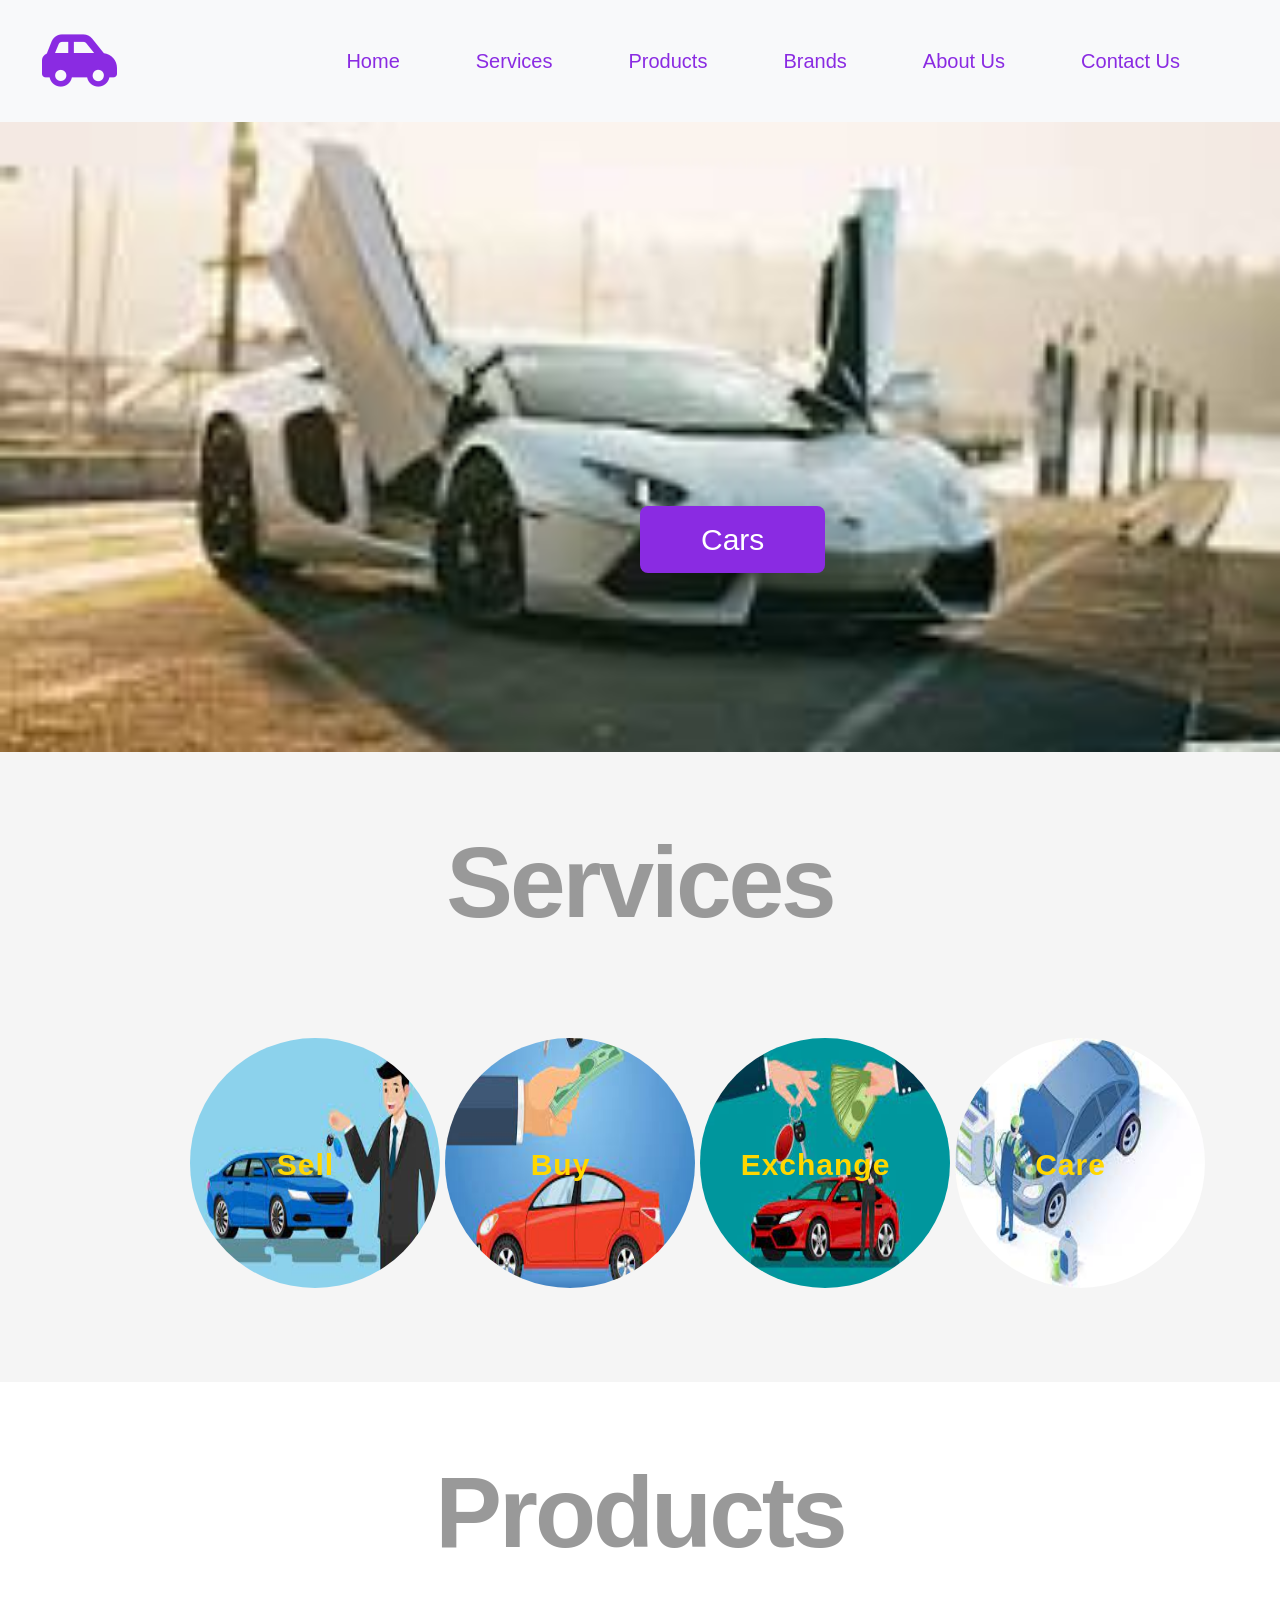
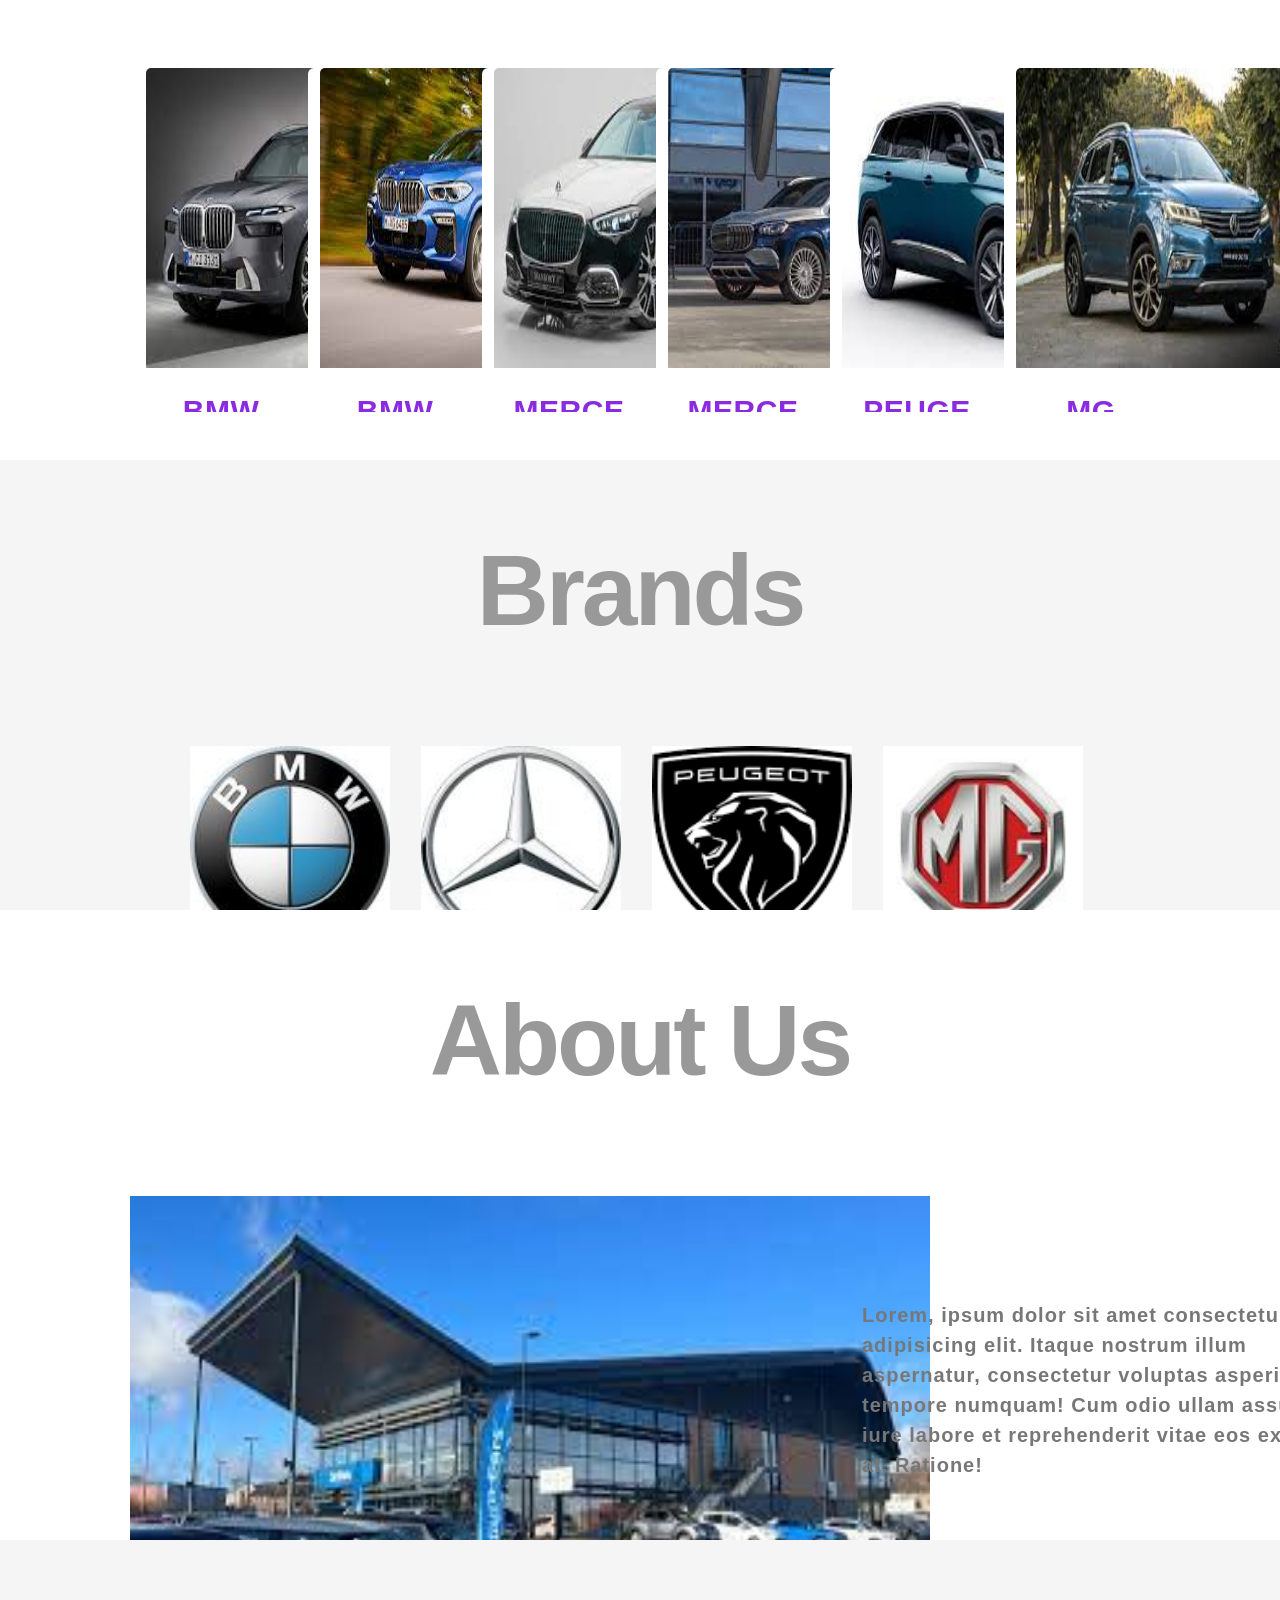
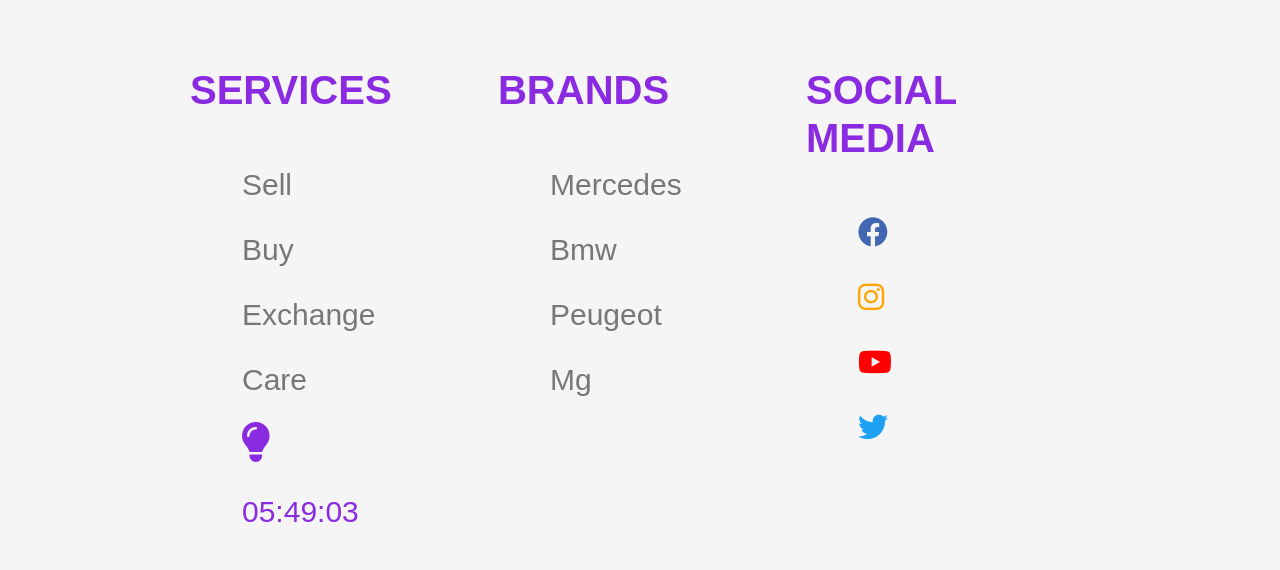
==== index.html @ d197e75f "Add files via upload" ====
<!doctype html>
<html lang="en">
  <head>
    <meta charset="utf-8">
    <meta name="viewport" content="width=device-width, initial-scale=1">
    <title>Car Land</title>
    <!-- css links -->
    <link href="https://cdn.jsdelivr.net/npm/bootstrap@5.3.0-alpha1/dist/css/bootstrap.min.css" rel="stylesheet" integrity="sha384-GLhlTQ8iRABdZLl6O3oVMWSktQOp6b7In1Zl3/Jr59b6EGGoI1aFkw7cmDA6j6gD" crossorigin="anonymous">
 <link rel="stylesheet" href="css/main.css">
 <link rel="stylesheet" href="css/normalize.css">
 <link rel="stylesheet" href="css/all.min.css">
 <link rel="stylesheet" href="css/all.css">
</head>
  <body>
       
  <!-- start navbar -->
  <nav class="navbar navbar-expand-lg bg-body-tertiary">
    <div class="container-fluid">
 <a class="navbar-brand" href="index.html"><i class="fa-sharp fa-solid fa-car-side fa-spin fa-spin-reverse"></i></a>
      <button class="navbar-toggler" type="button" data-bs-toggle="collapse" data-bs-target="#navbarSupportedContent" aria-controls="navbarSupportedContent" aria-expanded="false" aria-label="Toggle navigation">
        <span class="navbar-toggler-icon"></span>
      </button>
      <div class="collapse navbar-collapse" id="navbarSupportedContent">
        <ul class="navbar-nav ms-auto mb-2 mb-lg-0">
          <li class="nav-item">
            <a class="nav-link active" aria-current="page" href="index.html">Home</a>
          </li>
          <li class="nav-item">
            <a class="nav-link" href="#service">Services</a>
          </li>
          <li class="nav-item">
            <a class="nav-link" href="#cars">Products</a>
          </li>
        
          <li class="nav-item">
            <a class="nav-link" href="#brands">Brands</a>
          </li>
          <li class="nav-item">
            <a class="nav-link" href="#about">About Us</a>
          </li>
          <li class="nav-item">
            <a class="nav-link" href="contact.html">Contact Us</a>
          </li>
       
        </ul>
       
      </div>
      
    </div>
  </nav>
  <!-- end navbar -->
  <!-- start carsouel  -->
  <section class="landing">
   <div class="land">
  
        <button type="button" class="btn ">
           <a href="#products">Cars</a> </button>
   
       
  
</div>

  </section>
  <!-- end carsouel -->
  <!-- start services -->
<section class="service" id="service">
    <h2 class="special-head">
        Services
           </h2>
    <div class="container">
        <div class="row m-5 p-5">
            <div class="col-lg-3 col-md-6 col-sm-12  ">
<img src="imgs/serv1.jpeg" alt="" width="250" height="250">
<div class="caption">
    <h3>Sell </h3>
</div>
            </div>
            <div class="col-lg-3 col-md-6 col-sm-12 ">
                <img src="imgs/serv2.jpeg" alt="" width="250" height="250">
<div class="caption">
    <h3>Buy </h3>
</div>
            </div>
            <div class="col-lg-3 col-md-6 col-sm-12 ">
                <img src="imgs/serv3.jpeg" alt=""  width="250" height="250">
                <div class="caption">
                    <h3>Exchange </h3>
                </div>
            </div>
            <div class="col-lg-3 col-md-6 col-sm-12 ">
                <img src="imgs/serv4.jpeg" alt="" width="250" height="250">
                <div class="caption">
                    <h3>Care </h3>
                </div>
            </div>
        </div>
    </div>
</section>

  <!-- end services -->
  <!-- start products-->
<section class="products mb-5" id="products">
    <h2 class="special-head">
    Products
           </h2>
    <div class="row my-5 mx-3 p-5">
        <div class="card col-xl-2 col-lg-4 col-md-6 col-sm-12 " >
            <img src="imgs/prod2.jpeg" class="card-img-top" alt="...">
            <div class="card-body">
              <h5 class="card-title">BMW X7</h5>
              <p class="card-text">EGP 2,900,000</p>
              <a href="detail.html" class="btn ">DETAILS</a>
            </div>
          </div>
          <div class="card col-xl-2 col-lg-4 col-md-6 col-sm-12 " >
            <img src="imgs/prod1.jpeg" class="card-img-top" alt="...">
            <div class="card-body">
              <h5 class="card-title">BMW X6</h5>
              <p class="card-text">EGP 2,300,000</p>
              <a href="detail.html" class="btn ">DETAILS</a>
            </div>
          </div>
          <div class="card col-xl-2 col-lg-4 col-md-6 col-sm-12 "  >
            <img src="imgs/prod3.jpeg" class="card-img-top" alt="...">
            <div class="card-body">
              <h5 class="card-title">MERCEDES MAYBACH</h5>
              <p class="card-text">EGP 9,900,000</p>
              <a href="detail.html" class="btn ">DETAILS</a>
            </div>
          </div>
          <div class="card col-xl-2 col-lg-4 col-md-6 col-sm-12 " >
            <img src="imgs/prod4.jpeg" class="card-img-top" alt="...">
            <div class="card-body">
              <h5 class="card-title">MERCEDES GLS MAYBACH</h5>
              <p class="card-text">EGP 5,900,000</p>
              <a href="detail.html" class="btn ">DETAILS</a>
            </div>
          </div>
          <div class="card col-xl-2 col-lg-4 col-md-6 col-sm-12 " >
            <img src="imgs/prod5.jpeg" class="card-img-top" alt="...">
            <div class="card-body">
              <h5 class="card-title">PEUGEOT 5008</h5>
              <p class="card-text">EGP 1,300,000</p>
              <a href="detail.html" class="btn ">DETAILS</a>
            </div>
          </div>
          <div class="card col-xl-2 col-lg-4 col-md-6 col-sm-12 " >
            <img src="imgs/prod6.jpeg" class="card-img-top" alt="...">
            <div class="card-body">
              <h5 class="card-title">MG RX5</h5>
              <p class="card-text">EGP 1,000,000</p>
              <a href="detail.html" class="btn ">DETAILS</a>
            </div>
          </div>
    </div>
</section>

  <!-- end products -->
  <!-- start brands -->
<section class="brands" id="brands">
    <h2 class="special-head">
 Brands
               </h2>
    <div class="container">
        <div class="row m-5 p-5">
            <div class="col-xl-3 col-lg-3 col-md-6 col-sm-12">
<img src="imgs/brand1.jpeg" alt="">
            </div>
            <div class="col-xl-3 col-lg-3 col-md-6 col-sm-12">
<img src="imgs/brand2.jpeg" alt="">
            </div>
            <div class="col-xl-3 col-lg-3 col-md-6 col-sm-12">
<img src="imgs/brand3.png" alt="">
            </div>
            <div class="col-xl-3 col-lg-3 col-md-6 col-sm-12">
<img src="imgs/brand4.jpeg" alt="">
            </div>
        </div>
    </div>
</section>
  <!-- end brands -->
  <!-- start about us -->
<section class="about" id="about">
    <h2 class="special-head">
      About Us
                      </h2>

                      <div class="container">

                        <div class="row my-5  p-5">
                            <div class="col-xl-8 col-lg-8 col-md-8 col-sm-12 ">
                                <img src="imgs/about.jpeg" alt="">
                            </div>
                            <div class="col-xl-4 col-lg-4 col-md-4 col-sm-12 ps-5">
                                <p>Lorem, ipsum dolor sit amet consectetur adipisicing elit. Itaque nostrum illum aspernatur, consectetur voluptas asperiores tempore numquam! Cum odio ullam assumenda iure labore et reprehenderit vitae eos expedita at. Ratione!</p>
                            </div>

                        </div>
                      </div>
</section>

  <!-- end about  us -->
  <!-- start footer -->
<footer class="footer">
    <div class="container">

        <div class="row m-5 p-5">
            <div class="col-xl-4 col-lg-4 col-md-6 col-sm-12">
                <h3>SERVICES</h3>
                <ul class="list mt-5">
                    <li> Sell</li>
                    <li>Buy</li>
                    <li>Exchange</li>
                    <li>Care</li>
                    <li><div class="lamp">
                       <button onclick=" return switchBody()">
                        <i class="fa-solid fa-lightbulb" ></i>
                  </button>
                    </div></li>
<li>
    <p id="time" onload="showDate()"></p>
</li>
                </ul>
            </div>
            <div class="col-xl-4 col-lg-4 col-md-6 col-sm-12">
                <h3>
                    BRANDS
                </h3>
                <ul class="list mt-5">
                    <li> Mercedes</li>
                    <li>Bmw</li>
                    <li>Peugeot</li>
                    <li>Mg</li>
                </ul>
            </div>
            <div class="col-xl-4 col-lg-4 col-md-6 col-sm-12">
                <h3>
                    SOCIAL MEDIA
                </h3>
                <ul class="list mt-5">
                    <li> <a href=""><i class="fa-brands fa-facebook"></i></a></li>
                    <li><a href=""><i class="fa-brands fa-instagram"></i></a></li>
                    <li> <a href=""><i class="fa-brands fa-youtube"></i></a></li>
                    <li><a href=""><i class="fa-brands fa-twitter"></i></a></li>
                </ul>
            </div>


        </div>
        <div class="row m-5">
            <div class="col-12">
                <p>&copy; 2023 All Right Are Reserved By <span style="color: blueviolet;">Amr Khaled Marey</span></p>
            </div>
         

         
        </div>
    </div>
</footer>
  <!-- end footer -->
  <!-- js links -->
    <script src="https://cdn.jsdelivr.net/npm/@popperjs/core@2.11.6/dist/umd/popper.min.js" integrity="sha384-oBqDVmMz9ATKxIep9tiCxS/Z9fNfEXiDAYTujMAeBAsjFuCZSmKbSSUnQlmh/jp3" crossorigin="anonymous"></script>
    <script src="https://cdn.jsdelivr.net/npm/bootstrap@5.3.0-alpha1/dist/js/bootstrap.min.js" integrity="sha384-mQ93GR66B00ZXjt0YO5KlohRA5SY2XofN4zfuZxLkoj1gXtW8ANNCe9d5Y3eG5eD" crossorigin="anonymous"></script>
    <script src="https://ajax.googleapis.com/ajax/libs/jquery/3.6.3/jquery.min.js"></script>
    <script src="js/script.js"></script>
</body>
</html>
---- css/main.css ----
*{
    -moz-box-sizing: border-box;
    -webkit-box-sizing: border-box;
    box-sizing: border-box;
    margin: 0;
    padding: 0%;
}


body{
    font-family: sans-serif;
scroll-behavior: smooth;
width: 100%;
background-color: white;
}
a{
    text-decoration: none;
    color: white;
}
.dark{
    color: white;
    background-color: black;
}
.special-head{
    color: #999;
    font-size: 100px;
    text-align: center;
    font-weight: 900;
    letter-spacing: -3px;
    margin: 0;
}
/* start navbar */
.navbar-brand>i{
    font-size: 60px;
padding: 10px 30px;
    color: blueviolet;
    
}
.navbar-brand>i:hover{
    color: black;
}
.collapse>.navbar-nav>li>a{
color: blueviolet;
font-size: 20px;
}

.collapse>.navbar-nav>li>.active{
    color: blueviolet;
}
.collapse>.navbar-nav>li>.active:hover{
    color: red;
}
.collapse>.navbar-nav>li>a:hover{
    color: black;
}
.collapse>.navbar-nav{
    margin-right: 50px;
  
}
.collapse>.navbar-nav>li{
    margin: 30px;
}
 .navbar-nav{
        text-align: center;
}
/* end navbar */
/* start landing */
.landing{
    width: 100%;
    height: 70vh;
overflow: hidden;
}
.land{
    background: url(../imgs/wall1.jpeg) no-repeat;
    background-position: center;
    background-size: cover;
    width: 100%;
    height: 100%;
}
.land>.btn{
margin: 30% 50% 20% 50%;
padding:  10px 60px;
background-color: blueviolet;
border-radius: 8px;
color: white;
font-size: 30px;
}
.land>.btn:hover{
    background-color: black;
    box-shadow: 50px 100px 100px 100px ;
}
/* end landing */
/* strat services */
.service{
    width: 100%;
    height: 70vh;
   background-color: #f5f5f5;
   padding: 70px;
   overflow: hidden;
}

.service>.container>.row{
    width: 100%;
    height: 100%;
}
.service>.container>.row>.col-lg-3>img{
border-radius: 50%;
}
.service>.container>.row>.col-lg-3{
    position: relative;
}
.service>.container>.row>.col-lg-3>.caption
{
    position: absolute;
transform: translate(-50% , -50%);
bottom: 30%;
left: 50%;
text-align: center;

}
.service>.container>.row>.col-lg-3>.caption>h3{
    font-weight: 900;
    font-size: 30px;
    color: 		#ffd700;
    letter-spacing: 1px;
}
.service>.container>.row>.col-lg-3>.caption>h3:hover{
    color: black;
}
.service>.container>.row>.col-lg-3:hover{
    scale: 1.1;
}
/* end services */

/* start products */
.products{
    width: 100%;
    height: 70vh;
    padding: 70px ;
    overflow: hidden;
}
.products>.row{
    width: 100%;
    height: 100%;
}
.products>.row>.card{
border: none;
text-align: center;
}
.products>.row>.card>img:hover{
    scale: 1.5;

}
.products>.row>.card>img{
    width: 300px;
    height: 300px;
}
.products>.row>.card>.card-body>.card-title{
    font-size: 30px;
    color: blueviolet;
font-weight: 900;
line-height: 1.8;
letter-spacing: .5px;
text-align: center;
}
.products>.row>.card>.card-body>.btn{
    background-color: blueviolet;
    color: white;
}
.products>.row>.card>.card-body>.btn:hover{
    background-color: black;
}
.products>.row>.card>.card-body>.card-text{
    color: #777;
    font-size: 20px;
    font-style: italic;
}
/* end products */
/* start brands */
.brands{
    width: 100%;
    height: 50vh;
    padding: 70px ;
    background-color: #f5f5f5;
    overflow: hidden;
}
.brands>.container>.row>.col-lg-3>img{
    height: 200px;
    width: 200px;
}
.brands>.container>.row>.col-lg-3>img:hover{
    scale: 1.1;
}
/* end brands */
/* start about us */
.about{
    width: 100%;
    height: 70vh;
    padding: 70px ;
    overflow: hidden;
}
.about>.container>.row>.col-lg-8>img{
    width: 800px;
    height: 500px;
}
.about>.container>.row>.col-lg-4{
    margin-top: 10%;

}
.about>.container>.row>.col-lg-4>p{
    font-size: 20px;
    width: 500px;
    font-weight: 600;
    line-height: 1.5;
    letter-spacing: 1px;
    color: #777;
}
/* end about us */
/* start footer */
.footer{
    width: 100%;
    height: 70vh;
    background-color: #f5f5f5;
    overflow: hidden;
    padding: 30px;

}
.footer>.container>.row>.col-lg-4>h3{
    font-size: 40px;
font-weight: 900;
color: blueviolet;
}
.footer>.container>.row>.col-lg-4>ul{
    list-style-type: none;
}
.footer>.container>.row>.col-lg-4>ul>li{
margin: 20px;
font-size: 30px;
color: #777;
}
.footer>.container>.row>.col-lg-4>ul>li>i{
    font-size: 30px;
}
.footer>.container>.row>.col-lg-4>ul>li>a>i:hover{
    color: black;
}
.footer>.container>.row>.col-lg-4>ul>li>a>.fa-facebook{

  color:#4267B2 ;
}
.footer>.container>.row>.col-lg-4>ul>li>a>.fa-instagram{
color: orange;
}
.footer>.container>.row>.col-lg-4>ul>li>a>.fa-youtube{
    color: red;
}
.footer>.container>.row>.col-lg-4>ul>li>a>.fa-twitter{
   color:#1DA1F2 ;
}
.footer>.container>.row>.col-12{
    text-align: center;
    color: #777;
    font-size: 20px;
}
.footer>.container>.row>.col-lg-4>ul>li>.lamp>button>i{
    font-size: 40px;
    color: blueviolet;
}
.footer>.container>.row>.col-lg-4>ul>li>.lamp>button{
    border: none;
    background-color: transparent;
}
.footer>.container>.row>.col-lg-4>ul>li>.lamp>button>i:hover{
    color: black;
}
/* end footer */
/* start form */
.form>.container>form>.btn{
    background-color: blueviolet;
    color: white;
}
.form>.container>form>.mb-3>.alert-danger{
    display: none;
}
/* end form */
/* start thank */
.content>.container>.col-12>i{
    font-size: 50px;
    color: white;
    background-color: green;
    border-radius: 50%;
    padding: 20px;
    margin-top: 50px;
}
.content>.container>.col-12>p{
    font-size: 30px;
    font-weight: 900;
    color: #777;
    margin-top: 30px;
    line-height: 1.8;
    letter-spacing: 1px;
}
.content>.container>.col-12>.btn{
    background-color: blueviolet;
    color: white;
    margin: 50px;
}
.content>.container>.col-12>.btn:hover{
    background-color: black;

}
/* end thank */
/* start detail */

.detail{
    width: 100%;
    height: 70vh;
    padding: 70px ;
    overflow: hidden;
}
.detail>.container>.row>.col-lg-8>img{
    width: 800px;
    height: 500px;
}
.detail>.container>.row>.col-lg-4{
    margin-top: 10%;

}
.detail>.container>.row>.col-lg-4>p{
    font-size: 20px;
    width: 500px;
    font-weight: 600;
    line-height: 1.5;
    letter-spacing: 1px;
    color: #777;
}



/* end detail */
@media(min-width:300px) and (max-width:576px) {
    .land>.btn{
margin-top: 90%;
position: relative;
right: 60px;
padding: 10px 50px;
    }
    .service{
        height: auto;

    }
    .service>.container>.row>.col-lg-3{
        margin: 20px 0px;
    }
    .navbar-nav{
        text-align: center;
}
.service>.container>.row>.col-lg-3>.caption{
    position: absolute;
    transform: translate(-50% , -50%);
    bottom: 30%;
    left: 45%;
    text-align: center;
}
.products>.row>.card{
    margin: 10px;
}
.products{
    height: auto;

}
.brands{
    height: auto;

}
.about{
    height: auto;
}
.about>.container>.row>.col-lg-8>img{
    width: 100%;
    margin-bottom: 10px;
}
.about>.container>.row>.col-lg-4>p{
   width: 300px;
 margin-right: 50%;
    letter-spacing: 2px;
   
}


.detail{
    height: auto;
}
.detail>.container>.row>.col-lg-8>img{
    width: 100%;
    margin-bottom: 10px;
}
.detail>.container>.row>.col-lg-4>p{
   width: 300px;
 margin-right: 50%;
    letter-spacing: 2px;
   
}
.brands>.container>.row>.col-lg-3{
    margin: 15px;
}

.footer{
    height: auto;
}
.footer>.container>.row>.col-lg-4>h3{
    font-size: 30px;
}
.footer>.container>.row>.col-lg-4{
    margin-top: 20px;
}
}
@media(min-width:577px) and (max-width:768px)
{
    .service{
        height: auto;
        padding: 10px;

    } 
    .navbar-nav{
        text-align: center;
}
    .service>.container>.row>.col-lg-3{
        margin: 20px 0px;
   
    }
    .service>.container>.row>.col-lg-3>.caption{
        position: absolute;
        transform: translate(-50% , -50%);
        bottom: 30%;
        left: 60%;
        text-align: center;
    }
  
    .products>.row>.card{
        margin: 20px;
    }
    .brands{
        height: auto;

    }
    .brands>.container>.row>.col-lg-3{
        margin: 10px;
    }
    .about{
        height: auto;
    }
    .about>.container>.row>.col-lg-8>img{
        width: 100%;
        margin-bottom: 10px;
    }
    .about>.container>.row>.col-lg-4>p{
        width: 100%;
        letter-spacing: 2px;
       
    }
    .detail{
        height: auto;
    }
    .detail>.container>.row>.col-lg-8>img{
        width: 100%;
        margin-bottom: 10px;
    }
    .detail>.container>.row>.col-lg-4>p{
        width: 100%;
        letter-spacing: 2px;
       
    }
    .footer{
        height: auto;
    }
}
@media(min-width:769px) and (max-width:992px)
{
    .service{
        height: auto;
        padding: 10px;
    } 
    .service>.container>.row>.col-lg-3{
        margin: 20px 0px;
       
    }
    .navbar-nav{
        text-align: center;
}
.products>.row>.card{
    margin: 15px;
}
.brands{
    height: auto;
}
.brands>.container>.row>.col-lg-3{
    margin: 5px;
}
.about>.container>.row>.col-lg-8>img{
    width: 100%;
    margin-bottom: 10px;
}
.about>.container>.row>.col-lg-4>p{
    width: 100%;
    letter-spacing: 2px;
   
}
.about{
    height: auto;
}

.detail{
    height: auto;
}
.detail>.container>.row>.col-lg-8>img{
    width: 100%;
    margin-bottom: 10px;
}
.detail>.container>.row>.col-lg-4>p{
    width: 100%;
    letter-spacing: 2px;
   
}
.footer{
    height: auto;
}
}
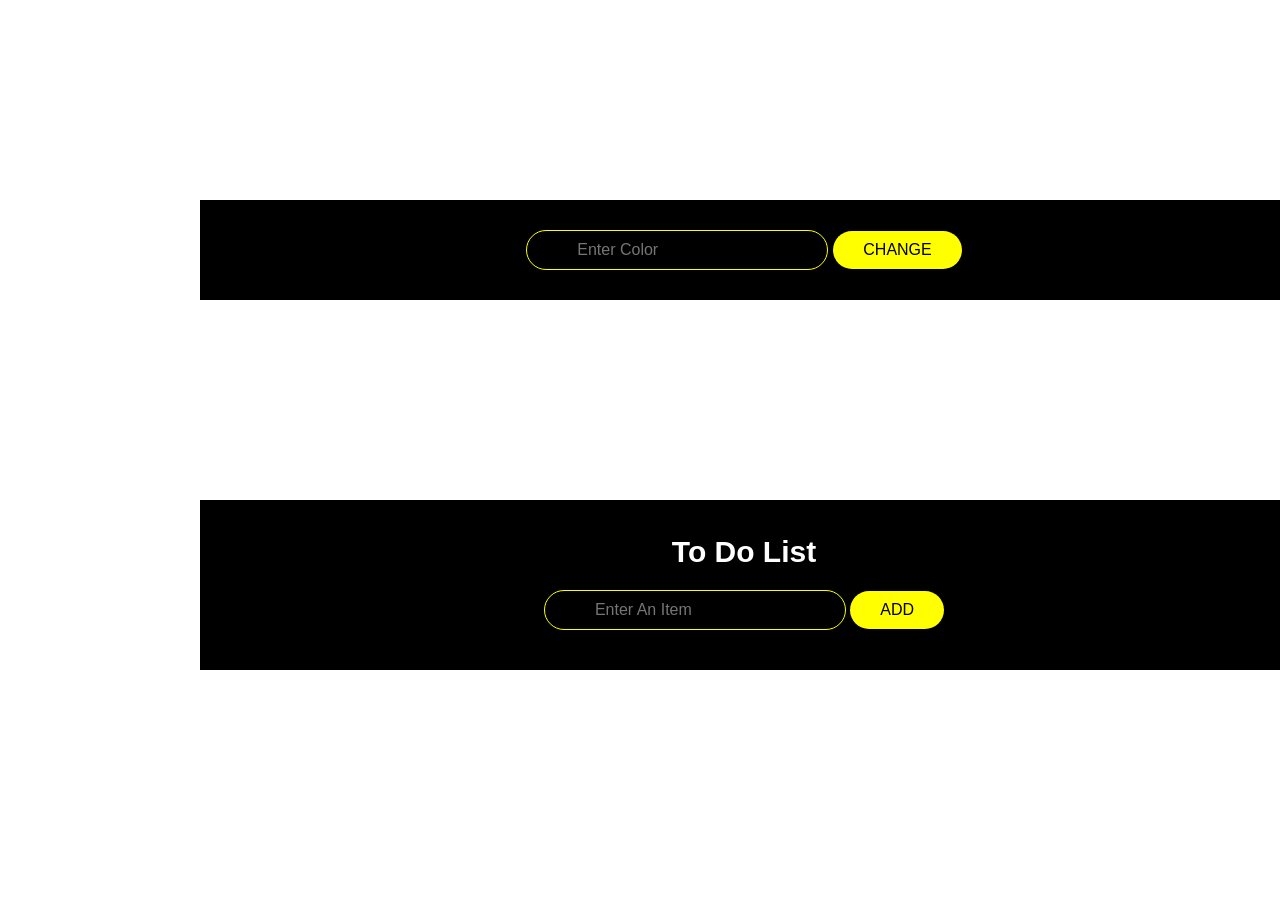
==== commit bf24dd5b: "Add files via upload" ====
--- a/index.html
+++ b/index.html
@@ -1,267 +1,46 @@
-<!doctype html>
+<!DOCTYPE html>
 <html lang="en">
-  <head>
-    <meta charset="utf-8">
-    <meta name="viewport" content="width=device-width, initial-scale=1">
-    <title>Car Land</title>
+<head>
+    <meta charset="UTF-8">
+    <meta http-equiv="X-UA-Compatible" content="IE=edge">
+    <meta name="viewport" content="width=device-width, initial-scale=1.0">
     <!-- css links -->
-    <link href="https://cdn.jsdelivr.net/npm/bootstrap@5.3.0-alpha1/dist/css/bootstrap.min.css" rel="stylesheet" integrity="sha384-GLhlTQ8iRABdZLl6O3oVMWSktQOp6b7In1Zl3/Jr59b6EGGoI1aFkw7cmDA6j6gD" crossorigin="anonymous">
- <link rel="stylesheet" href="css/main.css">
- <link rel="stylesheet" href="css/normalize.css">
- <link rel="stylesheet" href="css/all.min.css">
- <link rel="stylesheet" href="css/all.css">
+    <link rel="stylesheet" href="css/normalize.css">
+    <link rel="stylesheet" href="css/main.css">
+    <link rel="stylesheet" href="css/all.css">
+    <link rel="stylesheet" href="css/all.min.css">
+    <title>TO DO LIST</title>
 </head>
-  <body>
-       
-  <!-- start navbar -->
-  <nav class="navbar navbar-expand-lg bg-body-tertiary">
-    <div class="container-fluid">
- <a class="navbar-brand" href="index.html"><i class="fa-sharp fa-solid fa-car-side fa-spin fa-spin-reverse"></i></a>
-      <button class="navbar-toggler" type="button" data-bs-toggle="collapse" data-bs-target="#navbarSupportedContent" aria-controls="navbarSupportedContent" aria-expanded="false" aria-label="Toggle navigation">
-        <span class="navbar-toggler-icon"></span>
-      </button>
-      <div class="collapse navbar-collapse" id="navbarSupportedContent">
-        <ul class="navbar-nav ms-auto mb-2 mb-lg-0">
-          <li class="nav-item">
-            <a class="nav-link active" aria-current="page" href="index.html">Home</a>
-          </li>
-          <li class="nav-item">
-            <a class="nav-link" href="#service">Services</a>
-          </li>
-          <li class="nav-item">
-            <a class="nav-link" href="#cars">Products</a>
-          </li>
-        
-          <li class="nav-item">
-            <a class="nav-link" href="#brands">Brands</a>
-          </li>
-          <li class="nav-item">
-            <a class="nav-link" href="#about">About Us</a>
-          </li>
-          <li class="nav-item">
-            <a class="nav-link" href="contact.html">Contact Us</a>
-          </li>
-       
-        </ul>
-       
-      </div>
+<body>
+
+    <div class="container two">
       
+ 
+
+     <input type="text" id="colIn" class="colIn" placeholder="Enter Color">
+      <button type="submit" id="colBtn">CHANGE</button>
+  
+   
     </div>
-  </nav>
-  <!-- end navbar -->
-  <!-- start carsouel  -->
-  <section class="landing">
-   <div class="land">
   
-        <button type="button" class="btn ">
-           <a href="#products">Cars</a> </button>
-   
-       
-  
-</div>
+   <div class="container">
+    <h4>To Do List</h4> 
+        <form  >
+            <input type="text" id="txt" class="txt"  placeholder="Enter An Item">
+            <input type="submit" value="ADD" class="btn" id="btn">
+        </form>
+  <ul class="list" id="list">
 
-  </section>
-  <!-- end carsouel -->
-  <!-- start services -->
-<section class="service" id="service">
-    <h2 class="special-head">
-        Services
-           </h2>
-    <div class="container">
-        <div class="row m-5 p-5">
-            <div class="col-lg-3 col-md-6 col-sm-12  ">
-<img src="imgs/serv1.jpeg" alt="" width="250" height="250">
-<div class="caption">
-    <h3>Sell </h3>
-</div>
-            </div>
-            <div class="col-lg-3 col-md-6 col-sm-12 ">
-                <img src="imgs/serv2.jpeg" alt="" width="250" height="250">
-<div class="caption">
-    <h3>Buy </h3>
-</div>
-            </div>
-            <div class="col-lg-3 col-md-6 col-sm-12 ">
-                <img src="imgs/serv3.jpeg" alt=""  width="250" height="250">
-                <div class="caption">
-                    <h3>Exchange </h3>
-                </div>
-            </div>
-            <div class="col-lg-3 col-md-6 col-sm-12 ">
-                <img src="imgs/serv4.jpeg" alt="" width="250" height="250">
-                <div class="caption">
-                    <h3>Care </h3>
-                </div>
-            </div>
-        </div>
-    </div>
-</section>
-
-  <!-- end services -->
-  <!-- start products-->
-<section class="products mb-5" id="products">
-    <h2 class="special-head">
-    Products
-           </h2>
-    <div class="row my-5 mx-3 p-5">
-        <div class="card col-xl-2 col-lg-4 col-md-6 col-sm-12 " >
-            <img src="imgs/prod2.jpeg" class="card-img-top" alt="...">
-            <div class="card-body">
-              <h5 class="card-title">BMW X7</h5>
-              <p class="card-text">EGP 2,900,000</p>
-              <a href="detail.html" class="btn ">DETAILS</a>
-            </div>
-          </div>
-          <div class="card col-xl-2 col-lg-4 col-md-6 col-sm-12 " >
-            <img src="imgs/prod1.jpeg" class="card-img-top" alt="...">
-            <div class="card-body">
-              <h5 class="card-title">BMW X6</h5>
-              <p class="card-text">EGP 2,300,000</p>
-              <a href="detail.html" class="btn ">DETAILS</a>
-            </div>
-          </div>
-          <div class="card col-xl-2 col-lg-4 col-md-6 col-sm-12 "  >
-            <img src="imgs/prod3.jpeg" class="card-img-top" alt="...">
-            <div class="card-body">
-              <h5 class="card-title">MERCEDES MAYBACH</h5>
-              <p class="card-text">EGP 9,900,000</p>
-              <a href="detail.html" class="btn ">DETAILS</a>
-            </div>
-          </div>
-          <div class="card col-xl-2 col-lg-4 col-md-6 col-sm-12 " >
-            <img src="imgs/prod4.jpeg" class="card-img-top" alt="...">
-            <div class="card-body">
-              <h5 class="card-title">MERCEDES GLS MAYBACH</h5>
-              <p class="card-text">EGP 5,900,000</p>
-              <a href="detail.html" class="btn ">DETAILS</a>
-            </div>
-          </div>
-          <div class="card col-xl-2 col-lg-4 col-md-6 col-sm-12 " >
-            <img src="imgs/prod5.jpeg" class="card-img-top" alt="...">
-            <div class="card-body">
-              <h5 class="card-title">PEUGEOT 5008</h5>
-              <p class="card-text">EGP 1,300,000</p>
-              <a href="detail.html" class="btn ">DETAILS</a>
-            </div>
-          </div>
-          <div class="card col-xl-2 col-lg-4 col-md-6 col-sm-12 " >
-            <img src="imgs/prod6.jpeg" class="card-img-top" alt="...">
-            <div class="card-body">
-              <h5 class="card-title">MG RX5</h5>
-              <p class="card-text">EGP 1,000,000</p>
-              <a href="detail.html" class="btn ">DETAILS</a>
-            </div>
-          </div>
-    </div>
-</section>
-
-  <!-- end products -->
-  <!-- start brands -->
-<section class="brands" id="brands">
-    <h2 class="special-head">
- Brands
-               </h2>
-    <div class="container">
-        <div class="row m-5 p-5">
-            <div class="col-xl-3 col-lg-3 col-md-6 col-sm-12">
-<img src="imgs/brand1.jpeg" alt="">
-            </div>
-            <div class="col-xl-3 col-lg-3 col-md-6 col-sm-12">
-<img src="imgs/brand2.jpeg" alt="">
-            </div>
-            <div class="col-xl-3 col-lg-3 col-md-6 col-sm-12">
-<img src="imgs/brand3.png" alt="">
-            </div>
-            <div class="col-xl-3 col-lg-3 col-md-6 col-sm-12">
-<img src="imgs/brand4.jpeg" alt="">
-            </div>
-        </div>
-    </div>
-</section>
-  <!-- end brands -->
-  <!-- start about us -->
-<section class="about" id="about">
-    <h2 class="special-head">
-      About Us
-                      </h2>
-
-                      <div class="container">
-
-                        <div class="row my-5  p-5">
-                            <div class="col-xl-8 col-lg-8 col-md-8 col-sm-12 ">
-                                <img src="imgs/about.jpeg" alt="">
-                            </div>
-                            <div class="col-xl-4 col-lg-4 col-md-4 col-sm-12 ps-5">
-                                <p>Lorem, ipsum dolor sit amet consectetur adipisicing elit. Itaque nostrum illum aspernatur, consectetur voluptas asperiores tempore numquam! Cum odio ullam assumenda iure labore et reprehenderit vitae eos expedita at. Ratione!</p>
-                            </div>
-
-                        </div>
-                      </div>
-</section>
-
-  <!-- end about  us -->
-  <!-- start footer -->
-<footer class="footer">
-    <div class="container">
-
-        <div class="row m-5 p-5">
-            <div class="col-xl-4 col-lg-4 col-md-6 col-sm-12">
-                <h3>SERVICES</h3>
-                <ul class="list mt-5">
-                    <li> Sell</li>
-                    <li>Buy</li>
-                    <li>Exchange</li>
-                    <li>Care</li>
-                    <li><div class="lamp">
-                       <button onclick=" return switchBody()">
-                        <i class="fa-solid fa-lightbulb" ></i>
-                  </button>
-                    </div></li>
-<li>
-    <p id="time" onload="showDate()"></p>
-</li>
-                </ul>
-            </div>
-            <div class="col-xl-4 col-lg-4 col-md-6 col-sm-12">
-                <h3>
-                    BRANDS
-                </h3>
-                <ul class="list mt-5">
-                    <li> Mercedes</li>
-                    <li>Bmw</li>
-                    <li>Peugeot</li>
-                    <li>Mg</li>
-                </ul>
-            </div>
-            <div class="col-xl-4 col-lg-4 col-md-6 col-sm-12">
-                <h3>
-                    SOCIAL MEDIA
-                </h3>
-                <ul class="list mt-5">
-                    <li> <a href=""><i class="fa-brands fa-facebook"></i></a></li>
-                    <li><a href=""><i class="fa-brands fa-instagram"></i></a></li>
-                    <li> <a href=""><i class="fa-brands fa-youtube"></i></a></li>
-                    <li><a href=""><i class="fa-brands fa-twitter"></i></a></li>
-                </ul>
-            </div>
+    </ul>
+    </div> 
+ 
 
 
-        </div>
-        <div class="row m-5">
-            <div class="col-12">
-                <p>&copy; 2023 All Right Are Reserved By <span style="color: blueviolet;">Amr Khaled Marey</span></p>
-            </div>
-         
 
-         
-        </div>
-    </div>
-</footer>
-  <!-- end footer -->
+
   <!-- js links -->
-    <script src="https://cdn.jsdelivr.net/npm/@popperjs/core@2.11.6/dist/umd/popper.min.js" integrity="sha384-oBqDVmMz9ATKxIep9tiCxS/Z9fNfEXiDAYTujMAeBAsjFuCZSmKbSSUnQlmh/jp3" crossorigin="anonymous"></script>
-    <script src="https://cdn.jsdelivr.net/npm/bootstrap@5.3.0-alpha1/dist/js/bootstrap.min.js" integrity="sha384-mQ93GR66B00ZXjt0YO5KlohRA5SY2XofN4zfuZxLkoj1gXtW8ANNCe9d5Y3eG5eD" crossorigin="anonymous"></script>
-    <script src="https://ajax.googleapis.com/ajax/libs/jquery/3.6.3/jquery.min.js"></script>
-    <script src="js/script.js"></script>
+  <!-- <script src="js/script.js"></script>
+  s -->
+  <script src="js/script.js"></script>
 </body>
 </html>
--- a/css/main.css
+++ b/css/main.css
@@ -3,7 +3,7 @@
     -webkit-box-sizing: border-box;
     box-sizing: border-box;
     margin: 0;
-    padding: 0%;
+    padding: 0;
 }
 
 
@@ -11,518 +11,120 @@
     font-family: sans-serif;
 scroll-behavior: smooth;
 width: 100%;
-background-color: white;
+overflow-x: hidden;
 }
-a{
-    text-decoration: none;
-    color: white;
+ .container{
+    display: flex;
+    justify-content: center;
+    align-items: center;
+
+    margin: 200px;
+flex-direction: column;
+
+  background-color: black;
+    padding: 35px 30px 10px 30px;
+    width: 85%;
 }
-.dark{
-    color: white;
+.container>form>.txt,
+.container>#colIn{
+    padding:  10px 50px;
+    border-radius: 30px;
+    border: 1px solid yellow;
+    color: yellow;
     background-color: black;
 }
-.special-head{
-    color: #999;
-    font-size: 100px;
-    text-align: center;
-    font-weight: 900;
-    letter-spacing: -3px;
-    margin: 0;
+.container>form>.txt:focus,.container>#colIn:focus{
+    outline: none;
 }
-/* start navbar */
-.navbar-brand>i{
-    font-size: 60px;
-padding: 10px 30px;
-    color: blueviolet;
+.container>form>.btn,.container>#colBtn{
+    padding: 10px 30px;
+    background-color:yellow; 
+    border-radius: 30px;
+    border: none;
+    cursor: pointer;
+    
+    color: black; 
+}
+.container>form>.btn:hover,
+.container>form>.btn:focus,
+.container>#colBtn:hover,
+.container>#colBtn:focus{
+    background-color: green;  
+   color: white;
+} 
+.container>.list{
+padding: 15px 0px;
+
+list-style-type: none;
+}
+.container>.list>li{
+  padding: 10px ;
+background-color: black;
+margin: 20px;
+color: yellow;
+    line-height: 1.8;
+    letter-spacing: 1px;
+display: flex;
+border-radius: 30px;
+border: 1px solid yellow;
+justify-content: space-between;
+align-items: center;
+
+}
+.container>.list>li>.delete{
+    background-color: transparent;
+
+    border: none;
+    cursor: pointer;
+    outline: none;
+    height: 100%;
+
+    border-radius: 5px;
+    margin-left: 300px;
+}
+.container>.list>li>.delete>i{
+
+color: yellow;
+font-size: 25px;
+cursor: pointer;
+}
+.container>.list>li>.delete>i:hover{
+    color: red;
+}
+
+@media (min-width:300px) and (max-width:576px) {
+    .container{
+     position: relative;
+     right: 27%;
+
+    }
     
 }
-.navbar-brand>i:hover{
-    color: black;
+@media (min-width:577px) and (max-width:768px) {
+    .container{
+        position: relative;
+        right: 20%;
+   
+       }
 }
-.collapse>.navbar-nav>li>a{
-color: blueviolet;
-font-size: 20px;
-}
-
-.collapse>.navbar-nav>li>.active{
-    color: blueviolet;
-}
-.collapse>.navbar-nav>li>.active:hover{
-    color: red;
-}
-.collapse>.navbar-nav>li>a:hover{
-    color: black;
-}
-.collapse>.navbar-nav{
-    margin-right: 50px;
-  
-}
-.collapse>.navbar-nav>li{
-    margin: 30px;
-}
- .navbar-nav{
-        text-align: center;
-}
-/* end navbar */
-/* start landing */
-.landing{
-    width: 100%;
-    height: 70vh;
-overflow: hidden;
-}
-.land{
-    background: url(../imgs/wall1.jpeg) no-repeat;
-    background-position: center;
-    background-size: cover;
-    width: 100%;
-    height: 100%;
-}
-.land>.btn{
-margin: 30% 50% 20% 50%;
-padding:  10px 60px;
-background-color: blueviolet;
-border-radius: 8px;
-color: white;
-font-size: 30px;
-}
-.land>.btn:hover{
-    background-color: black;
-    box-shadow: 50px 100px 100px 100px ;
-}
-/* end landing */
-/* strat services */
-.service{
-    width: 100%;
-    height: 70vh;
-   background-color: #f5f5f5;
-   padding: 70px;
-   overflow: hidden;
-}
-
-.service>.container>.row{
-    width: 100%;
-    height: 100%;
-}
-.service>.container>.row>.col-lg-3>img{
-border-radius: 50%;
-}
-.service>.container>.row>.col-lg-3{
-    position: relative;
-}
-.service>.container>.row>.col-lg-3>.caption
-{
-    position: absolute;
-transform: translate(-50% , -50%);
-bottom: 30%;
-left: 50%;
-text-align: center;
+@media (min-width:769px) and (max-width:992px) {
+    .container{
+        position: relative;
+        right: 10%;
+   
+       }
+} 
+.two{
+    flex-direction: row;
+padding: 30px;
 
 }
-.service>.container>.row>.col-lg-3>.caption>h3{
-    font-weight: 900;
+.two>#colBtn{
+    margin-left: 5px;
+}
+h4{
+    text-align: center;
+    color: white;
+    margin-bottom: 20px;
     font-size: 30px;
-    color: 		#ffd700;
-    letter-spacing: 1px;
-}
-.service>.container>.row>.col-lg-3>.caption>h3:hover{
-    color: black;
-}
-.service>.container>.row>.col-lg-3:hover{
-    scale: 1.1;
-}
-/* end services */
-
-/* start products */
-.products{
-    width: 100%;
-    height: 70vh;
-    padding: 70px ;
-    overflow: hidden;
-}
-.products>.row{
-    width: 100%;
-    height: 100%;
-}
-.products>.row>.card{
-border: none;
-text-align: center;
-}
-.products>.row>.card>img:hover{
-    scale: 1.5;
-
-}
-.products>.row>.card>img{
-    width: 300px;
-    height: 300px;
-}
-.products>.row>.card>.card-body>.card-title{
-    font-size: 30px;
-    color: blueviolet;
-font-weight: 900;
-line-height: 1.8;
-letter-spacing: .5px;
-text-align: center;
-}
-.products>.row>.card>.card-body>.btn{
-    background-color: blueviolet;
-    color: white;
-}
-.products>.row>.card>.card-body>.btn:hover{
-    background-color: black;
-}
-.products>.row>.card>.card-body>.card-text{
-    color: #777;
-    font-size: 20px;
-    font-style: italic;
-}
-/* end products */
-/* start brands */
-.brands{
-    width: 100%;
-    height: 50vh;
-    padding: 70px ;
-    background-color: #f5f5f5;
-    overflow: hidden;
-}
-.brands>.container>.row>.col-lg-3>img{
-    height: 200px;
-    width: 200px;
-}
-.brands>.container>.row>.col-lg-3>img:hover{
-    scale: 1.1;
-}
-/* end brands */
-/* start about us */
-.about{
-    width: 100%;
-    height: 70vh;
-    padding: 70px ;
-    overflow: hidden;
-}
-.about>.container>.row>.col-lg-8>img{
-    width: 800px;
-    height: 500px;
-}
-.about>.container>.row>.col-lg-4{
-    margin-top: 10%;
-
-}
-.about>.container>.row>.col-lg-4>p{
-    font-size: 20px;
-    width: 500px;
-    font-weight: 600;
-    line-height: 1.5;
-    letter-spacing: 1px;
-    color: #777;
-}
-/* end about us */
-/* start footer */
-.footer{
-    width: 100%;
-    height: 70vh;
-    background-color: #f5f5f5;
-    overflow: hidden;
-    padding: 30px;
-
-}
-.footer>.container>.row>.col-lg-4>h3{
-    font-size: 40px;
-font-weight: 900;
-color: blueviolet;
-}
-.footer>.container>.row>.col-lg-4>ul{
-    list-style-type: none;
-}
-.footer>.container>.row>.col-lg-4>ul>li{
-margin: 20px;
-font-size: 30px;
-color: #777;
-}
-.footer>.container>.row>.col-lg-4>ul>li>i{
-    font-size: 30px;
-}
-.footer>.container>.row>.col-lg-4>ul>li>a>i:hover{
-    color: black;
-}
-.footer>.container>.row>.col-lg-4>ul>li>a>.fa-facebook{
-
-  color:#4267B2 ;
-}
-.footer>.container>.row>.col-lg-4>ul>li>a>.fa-instagram{
-color: orange;
-}
-.footer>.container>.row>.col-lg-4>ul>li>a>.fa-youtube{
-    color: red;
-}
-.footer>.container>.row>.col-lg-4>ul>li>a>.fa-twitter{
-   color:#1DA1F2 ;
-}
-.footer>.container>.row>.col-12{
-    text-align: center;
-    color: #777;
-    font-size: 20px;
-}
-.footer>.container>.row>.col-lg-4>ul>li>.lamp>button>i{
-    font-size: 40px;
-    color: blueviolet;
-}
-.footer>.container>.row>.col-lg-4>ul>li>.lamp>button{
-    border: none;
-    background-color: transparent;
-}
-.footer>.container>.row>.col-lg-4>ul>li>.lamp>button>i:hover{
-    color: black;
-}
-/* end footer */
-/* start form */
-.form>.container>form>.btn{
-    background-color: blueviolet;
-    color: white;
-}
-.form>.container>form>.mb-3>.alert-danger{
-    display: none;
-}
-/* end form */
-/* start thank */
-.content>.container>.col-12>i{
-    font-size: 50px;
-    color: white;
-    background-color: green;
-    border-radius: 50%;
-    padding: 20px;
-    margin-top: 50px;
-}
-.content>.container>.col-12>p{
-    font-size: 30px;
-    font-weight: 900;
-    color: #777;
-    margin-top: 30px;
-    line-height: 1.8;
-    letter-spacing: 1px;
-}
-.content>.container>.col-12>.btn{
-    background-color: blueviolet;
-    color: white;
-    margin: 50px;
-}
-.content>.container>.col-12>.btn:hover{
-    background-color: black;
-
-}
-/* end thank */
-/* start detail */
-
-.detail{
-    width: 100%;
-    height: 70vh;
-    padding: 70px ;
-    overflow: hidden;
-}
-.detail>.container>.row>.col-lg-8>img{
-    width: 800px;
-    height: 500px;
-}
-.detail>.container>.row>.col-lg-4{
-    margin-top: 10%;
-
-}
-.detail>.container>.row>.col-lg-4>p{
-    font-size: 20px;
-    width: 500px;
-    font-weight: 600;
-    line-height: 1.5;
-    letter-spacing: 1px;
-    color: #777;
-}
-
-
-
-/* end detail */
-@media(min-width:300px) and (max-width:576px) {
-    .land>.btn{
-margin-top: 90%;
-position: relative;
-right: 60px;
-padding: 10px 50px;
-    }
-    .service{
-        height: auto;
-
-    }
-    .service>.container>.row>.col-lg-3{
-        margin: 20px 0px;
-    }
-    .navbar-nav{
-        text-align: center;
-}
-.service>.container>.row>.col-lg-3>.caption{
-    position: absolute;
-    transform: translate(-50% , -50%);
-    bottom: 30%;
-    left: 45%;
-    text-align: center;
-}
-.products>.row>.card{
-    margin: 10px;
-}
-.products{
-    height: auto;
-
-}
-.brands{
-    height: auto;
-
-}
-.about{
-    height: auto;
-}
-.about>.container>.row>.col-lg-8>img{
-    width: 100%;
-    margin-bottom: 10px;
-}
-.about>.container>.row>.col-lg-4>p{
-   width: 300px;
- margin-right: 50%;
-    letter-spacing: 2px;
-   
-}
-
-
-.detail{
-    height: auto;
-}
-.detail>.container>.row>.col-lg-8>img{
-    width: 100%;
-    margin-bottom: 10px;
-}
-.detail>.container>.row>.col-lg-4>p{
-   width: 300px;
- margin-right: 50%;
-    letter-spacing: 2px;
-   
-}
-.brands>.container>.row>.col-lg-3{
-    margin: 15px;
-}
-
-.footer{
-    height: auto;
-}
-.footer>.container>.row>.col-lg-4>h3{
-    font-size: 30px;
-}
-.footer>.container>.row>.col-lg-4{
-    margin-top: 20px;
-}
-}
-@media(min-width:577px) and (max-width:768px)
-{
-    .service{
-        height: auto;
-        padding: 10px;
-
-    } 
-    .navbar-nav{
-        text-align: center;
-}
-    .service>.container>.row>.col-lg-3{
-        margin: 20px 0px;
-   
-    }
-    .service>.container>.row>.col-lg-3>.caption{
-        position: absolute;
-        transform: translate(-50% , -50%);
-        bottom: 30%;
-        left: 60%;
-        text-align: center;
-    }
-  
-    .products>.row>.card{
-        margin: 20px;
-    }
-    .brands{
-        height: auto;
-
-    }
-    .brands>.container>.row>.col-lg-3{
-        margin: 10px;
-    }
-    .about{
-        height: auto;
-    }
-    .about>.container>.row>.col-lg-8>img{
-        width: 100%;
-        margin-bottom: 10px;
-    }
-    .about>.container>.row>.col-lg-4>p{
-        width: 100%;
-        letter-spacing: 2px;
-       
-    }
-    .detail{
-        height: auto;
-    }
-    .detail>.container>.row>.col-lg-8>img{
-        width: 100%;
-        margin-bottom: 10px;
-    }
-    .detail>.container>.row>.col-lg-4>p{
-        width: 100%;
-        letter-spacing: 2px;
-       
-    }
-    .footer{
-        height: auto;
-    }
-}
-@media(min-width:769px) and (max-width:992px)
-{
-    .service{
-        height: auto;
-        padding: 10px;
-    } 
-    .service>.container>.row>.col-lg-3{
-        margin: 20px 0px;
-       
-    }
-    .navbar-nav{
-        text-align: center;
-}
-.products>.row>.card{
-    margin: 15px;
-}
-.brands{
-    height: auto;
-}
-.brands>.container>.row>.col-lg-3{
-    margin: 5px;
-}
-.about>.container>.row>.col-lg-8>img{
-    width: 100%;
-    margin-bottom: 10px;
-}
-.about>.container>.row>.col-lg-4>p{
-    width: 100%;
-    letter-spacing: 2px;
-   
-}
-.about{
-    height: auto;
-}
-
-.detail{
-    height: auto;
-}
-.detail>.container>.row>.col-lg-8>img{
-    width: 100%;
-    margin-bottom: 10px;
-}
-.detail>.container>.row>.col-lg-4>p{
-    width: 100%;
-    letter-spacing: 2px;
-   
-}
-.footer{
-    height: auto;
-}
-}
+}
